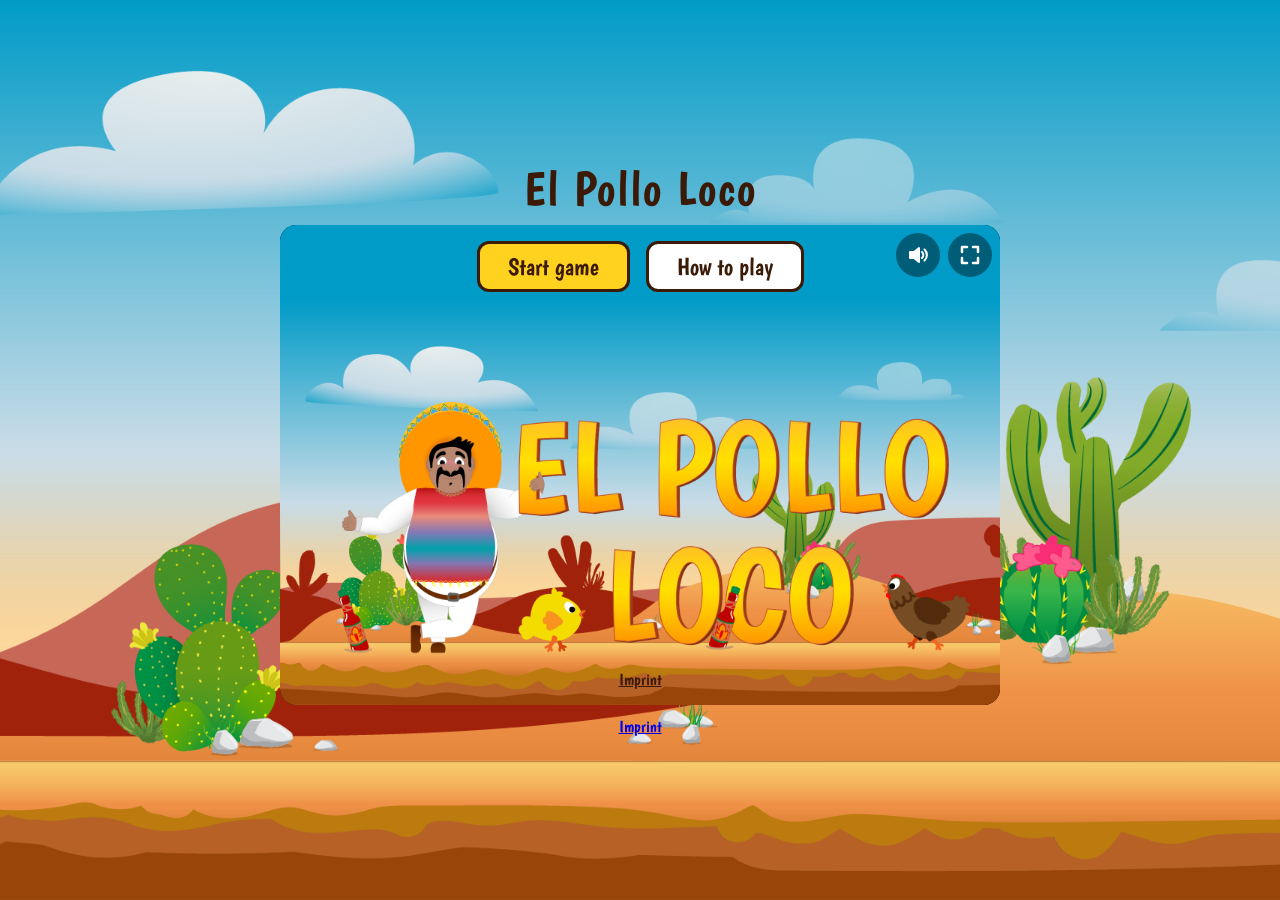
==== index.html @ 4fb9e8f5 "reupload of the game el_pollo_loco" ====
<!DOCTYPE html>
<html lang="en">

<head>
    <meta charset="UTF-8">
    <meta name="viewport" content="width=device-width, initial-scale=1.0">
    <meta name="description" content="El Pollo Loco – a 2D jump-and-run game built with JavaScript and HTML5 Canvas.">
    <title>El Pollo Loco</title>
    <link rel="icon" type="image/png" href="./assets/icons/favicon.png">
    <link rel="stylesheet" href="./css/variables.css">
    <link rel="stylesheet" href="./css/standard.css">
    <link rel="stylesheet" href="./css/font.css">
    <link rel="stylesheet" href="style.css">
    <link rel="stylesheet" href="./css/game.css">
    <link rel="stylesheet" href="./css/touch.css">
    <link rel="stylesheet" href="./css/dialog.css">
    <script src="./classes/drawable-object.class.js"></script>
    <script src="./classes/movable-object.class.js"></script>
    <script src="./classes/background-object.class.js"></script>
    <script src="./classes/cloud.class.js"></script>
    <script src="./classes/character.class.js"></script>
    <script src="./classes/chicken.class.js"></script>
    <script src="./classes/small-chicken.class.js"></script>
    <script src="./classes/endboss.class.js"></script>
    <script src="./classes/coin.class.js"></script>
    <script src="./classes/bottle.class.js"></script>
    <script src="./classes/throwable-object.class.js"></script>
    <script src="./classes/status-bar.class.js"></script>
    <script src="./classes/keyboard.class.js"></script>
    <script src="./classes/level.class.js"></script>
    <script src="./classes/sound-manager.class.js"></script>
    <script src="./classes/world.class.js"></script>
    <script src="./js/level1.js"></script>
    <script src="./js/template.js"></script>
    <script src="script.js"></script>
</head>

<body onload="init()">
    <header>
        <h1>El Pollo Loco</h1>
    </header>

    <main>
        <section class="game" id="game">
            <canvas id="canvas" width="720" height="480"></canvas>

            <section class="start-screen" id="start-screen">
                <div class="start-menu">
                    <button class="button" id="start-button" onclick="startGame()">Start game</button>
                    <button class="button button-secondary" id="how-to-play-button" onclick="openDialog()">How to play</button>
                </div>
                <a class="start-screen-link" href="imprint.html">Imprint</a>
            </section>

            <section class="end-screen d-none" id="end-screen"></section>

            <nav class="game-controls">
                <button class="icon-button" id="mute-button" onclick="toggleMute()">
                    <img id="mute-icon" src="./assets/icons/sound-on.svg" alt="Mute sound">
                </button>
                <button class="icon-button" id="fullscreen-button" onclick="toggleFullscreen()">
                    <img id="fullscreen-icon" src="./assets/icons/fullscreen-enter.svg" alt="Enter fullscreen">
                </button>
            </nav>

            <section class="touch-controls d-none" id="touch-controls">
                <div class="touch-group">
                    <button class="touch-button" oncontextmenu="return false"
                        onpointerdown="pressTouchButton('left', event)" onpointerup="releaseTouchButton('left')"
                        onpointerleave="releaseTouchButton('left')" onpointercancel="releaseTouchButton('left')">
                        <img src="./assets/icons/arrow-left.svg" alt="Walk left">
                    </button>
                    <button class="touch-button" oncontextmenu="return false"
                        onpointerdown="pressTouchButton('right', event)" onpointerup="releaseTouchButton('right')"
                        onpointerleave="releaseTouchButton('right')" onpointercancel="releaseTouchButton('right')">
                        <img src="./assets/icons/arrow-right.svg" alt="Walk right">
                    </button>
                </div>
                <div class="touch-group">
                    <button class="touch-button" oncontextmenu="return false"
                        onpointerdown="pressTouchButton('jump', event)" onpointerup="releaseTouchButton('jump')"
                        onpointerleave="releaseTouchButton('jump')" onpointercancel="releaseTouchButton('jump')">
                        <img src="./assets/icons/arrow-up.svg" alt="Jump">
                    </button>
                    <button class="touch-button" oncontextmenu="return false"
                        onpointerdown="pressTouchButton('throwBottle', event)" onpointerup="releaseTouchButton('throwBottle')"
                        onpointerleave="releaseTouchButton('throwBottle')" onpointercancel="releaseTouchButton('throwBottle')">
                        <img src="./assets/images/6_salsa_bottle/bottle_rotation/1_bottle_rotation.png" alt="Throw bottle">
                    </button>
                </div>
            </section>

            <section class="dialog-backdrop d-none" id="dialog" onclick="closeDialog()">
                <article class="dialog" role="dialog" aria-modal="true" aria-labelledby="dialog-title"
                    onclick="event.stopPropagation()">
                    <header class="dialog-header">
                        <h2 id="dialog-title">How to play</h2>
                        <button class="icon-button close-button" id="dialog-close" onclick="closeDialog()">
                            <img src="./assets/icons/close.svg" alt="Close">
                        </button>
                    </header>
                    <section>
                        <h3>The story</h3>
                        <p>
                            Pepe was enjoying a quiet siesta in the desert when Señora Gallina, the biggest and
                            angriest hen in all of Mexico, sent her flock after him. The only thing she fears is
                            Pepe's famous hot salsa. Run through the desert, collect the coins, grab every bottle of
                            salsa you can find and show Señora Gallina who is the boss!
                        </p>
                    </section>
                    <section>
                        <h3>Controls</h3>
                        <table class="controls-table">
                            <tr>
                                <th>Key</th>
                                <th>Action</th>
                            </tr>
                            <tr>
                                <td><strong>← →</strong></td>
                                <td>Walk left and right</td>
                            </tr>
                            <tr>
                                <td><strong>Space</strong> or <strong>↑</strong></td>
                                <td>Jump</td>
                            </tr>
                            <tr>
                                <td><strong>D</strong></td>
                                <td>Throw a salsa bottle</td>
                            </tr>
                        </table>
                        <p>On phones and tablets, use the buttons on the screen.</p>
                    </section>
                    <section>
                        <h3>Tips</h3>
                        <p>Jump on the chickens to defeat them. Touching them from the side hurts.</p>
                        <p>You can carry up to five bottles. Señora Gallina needs five hits.</p>
                    </section>
                </article>
            </section>
        </section>

        <section class="rotate-hint">
            <img src="./assets/icons/rotate.svg" alt="">
            <p>Turn your device to play</p>
        </section>
    </main>

    <footer>
        <a href="imprint.html">Imprint</a>
    </footer>
</body>

</html>
---- css/variables.css ----
:root {
    --color-background: #9e2a10;
    --color-title: #ffd21f;
    --color-text: #ffffff;
    --color-text-dark: #3b1a08;
    --color-button: #ffd21f;
    --color-button-hover: #ffe56e;
    --color-button-secondary: #ffffff;
    --color-button-secondary-hover: #fff3d1;
    --color-dialog: #fff8e7;
    --color-overlay: #000000a6;
    --color-icon-button: #00000066;
    --color-touch: #ffffff59;
    --color-line: #3b1a0833;
    --color-canvas: #000000;
    --color-sky: #009bc7;

    --font-main: "Boogaloo", sans-serif;

    --radius: 16px;
}
---- css/standard.css ----
* {
    margin: 0;
    padding: 0;
    box-sizing: border-box;
    scroll-behavior: smooth;
}

.d-none {
    display: none !important;
}
---- css/font.css ----
@font-face {
    font-family: "Boogaloo";
    font-style: normal;
    font-weight: 400;
    font-display: swap;
    src: url("../assets/fonts/boogaloo-regular.woff2") format("woff2");
}

body {
    font-family: var(--font-main);
}
---- style.css ----
body {
    min-height: 100vh;
    min-height: 100dvh;
    display: flex;
    flex-direction: column;
    justify-content: center;
    align-items: center;
    gap: 12px;
    padding: 16px;
    background-color: var(--color-sky);
    background-image: url("./assets/images/5_background/complete_background.png");
    background-size: cover;
    background-position: bottom;
    color: var(--color-text);
}

main {
    display: flex;
    justify-content: center;
    width: 100%;
}

h1 {
    font-size: 48px;
    font-weight: 400;
    line-height: 1;
    letter-spacing: 2px;
    color: var(--color-text-dark);
}

.button {
    padding: 8px 28px;
    border: 3px solid var(--color-text-dark);
    border-radius: 12px;
    background-color: var(--color-button);
    color: var(--color-text-dark);
    font-family: var(--font-main);
    font-size: 24px;
    cursor: pointer;
    transition: background-color 150ms ease, transform 100ms ease;
}

.button:hover {
    background-color: var(--color-button-hover);
}

.button:active {
    transform: translateY(2px);
}

.button-secondary {
    background-color: var(--color-button-secondary);
}

.button-secondary:hover {
    background-color: var(--color-button-secondary-hover);
}

.icon-button {
    width: 44px;
    height: 44px;
    display: flex;
    justify-content: center;
    align-items: center;
    border: none;
    border-radius: 50%;
    background-color: var(--color-icon-button);
    cursor: pointer;
}

.icon-button img {
    width: 24px;
    height: 24px;
}

.button:focus,
.icon-button:focus {
    outline: 3px solid var(--color-text);
    outline-offset: 2px;
}

@media screen and (max-height: 600px) {
    body {
        padding: 0;
        gap: 0;
    }

    header,
    footer {
        display: none;
    }
}
---- css/game.css ----
.game {
    display: grid;
    width: min(720px, 100%, calc((100vh - 100px) * 1.5));
    width: min(720px, 100%, calc((100dvh - 100px) * 1.5));
}

.game > * {
    grid-area: 1 / 1;
}

canvas {
    display: block;
    width: 100%;
    height: auto;
    border-radius: var(--radius);
    background-color: var(--color-canvas);
}

.start-screen {
    display: flex;
    flex-direction: column;
    justify-content: space-between;
    align-items: center;
    padding: 16px;
    border-radius: var(--radius);
    background-color: var(--color-sky);
    background-image: url("../assets/images/9_intro_outro_screens/start-screen.png");
    background-size: 100% auto;
    background-position: bottom;
    background-repeat: no-repeat;
}

.start-menu {
    display: flex;
    gap: 16px;
}

.start-screen-link {
    font-size: 16px;
    color: var(--color-text-dark);
}

.end-screen {
    display: flex;
    flex-direction: column;
    justify-content: center;
    align-items: center;
    gap: 16px;
    padding: 16px;
    border-radius: var(--radius);
    background-color: var(--color-overlay);
}

.end-screen-image {
    width: 55%;
}

.end-screen-buttons {
    display: flex;
    gap: 16px;
}

.game-controls {
    justify-self: end;
    align-self: start;
    display: flex;
    gap: 8px;
    padding: 8px;
}

.game.fullscreen {
    grid-template-columns: min(100%, 150vh);
    justify-content: center;
    align-content: center;
    background-color: var(--color-canvas);
}

.game.fullscreen canvas,
.game.fullscreen .start-screen,
.game.fullscreen .end-screen {
    border-radius: 0;
}

@media screen and (max-height: 600px) {
    .game {
        width: min(720px, 100%, 150vh);
        width: min(720px, 100%, 150dvh);
    }
}
---- css/touch.css ----
.touch-controls {
    display: none;
    align-self: end;
    justify-content: space-between;
    padding: 12px;
}

.touch-group {
    display: flex;
    gap: 12px;
}

.touch-button {
    width: 64px;
    height: 64px;
    display: flex;
    justify-content: center;
    align-items: center;
    border: none;
    border-radius: 50%;
    background-color: var(--color-touch);
    cursor: pointer;
    touch-action: none;
    user-select: none;
    -webkit-user-select: none;
    -webkit-touch-callout: none;
}

.touch-button img {
    width: 36px;
    height: 36px;
    user-select: none;
    -webkit-user-select: none;
    -webkit-touch-callout: none;
}

.rotate-hint {
    display: none;
    flex-direction: column;
    align-items: center;
    gap: 16px;
    padding: 24px;
    border-radius: var(--radius);
    background-color: var(--color-overlay);
    font-size: 28px;
    text-align: center;
}

.rotate-hint img {
    width: 96px;
    height: 96px;
}

@media screen and (max-width: 1024px), (hover: none) {
    .touch-controls {
        display: flex;
    }
}

@media screen and (orientation: portrait) and (max-width: 1024px) {
    .rotate-hint {
        display: flex;
    }

    .game {
        display: none;
    }
}

@media screen and (max-height: 420px) {
    .touch-button {
        width: 56px;
        height: 56px;
    }
}
---- css/dialog.css ----
.dialog-backdrop {
    position: fixed;
    top: 0;
    left: 0;
    z-index: 10;
    width: 100%;
    height: 100%;
    display: flex;
    justify-content: center;
    align-items: center;
    padding: 16px;
    background-color: var(--color-overlay);
}

.dialog {
    width: 100%;
    max-width: 560px;
    max-height: 100%;
    display: flex;
    flex-direction: column;
    gap: 16px;
    padding: 24px;
    overflow-y: auto;
    border-radius: var(--radius);
    background-color: var(--color-dialog);
    color: var(--color-text-dark);
    animation: dialog-in 200ms ease-out;
}

@keyframes dialog-in {
    from {
        opacity: 0;
        transform: translateY(24px);
    }

    to {
        opacity: 1;
        transform: translateY(0);
    }
}

.dialog-header {
    display: flex;
    justify-content: space-between;
    align-items: center;
}

.dialog h2 {
    font-size: 36px;
    font-weight: 400;
}

.dialog h3 {
    margin-bottom: 4px;
    font-size: 24px;
    font-weight: 400;
    color: var(--color-background);
}

.dialog p {
    font-size: 18px;
    line-height: 1.4;
}

.close-button {
    background-color: var(--color-background);
}

.controls-table {
    width: 100%;
    margin-bottom: 8px;
    border-collapse: collapse;
    font-size: 18px;
}

.controls-table th,
.controls-table td {
    padding: 6px 8px;
    border-bottom: 1px solid var(--color-line);
    text-align: left;
}

.controls-table th {
    font-weight: 400;
    color: var(--color-background);
}
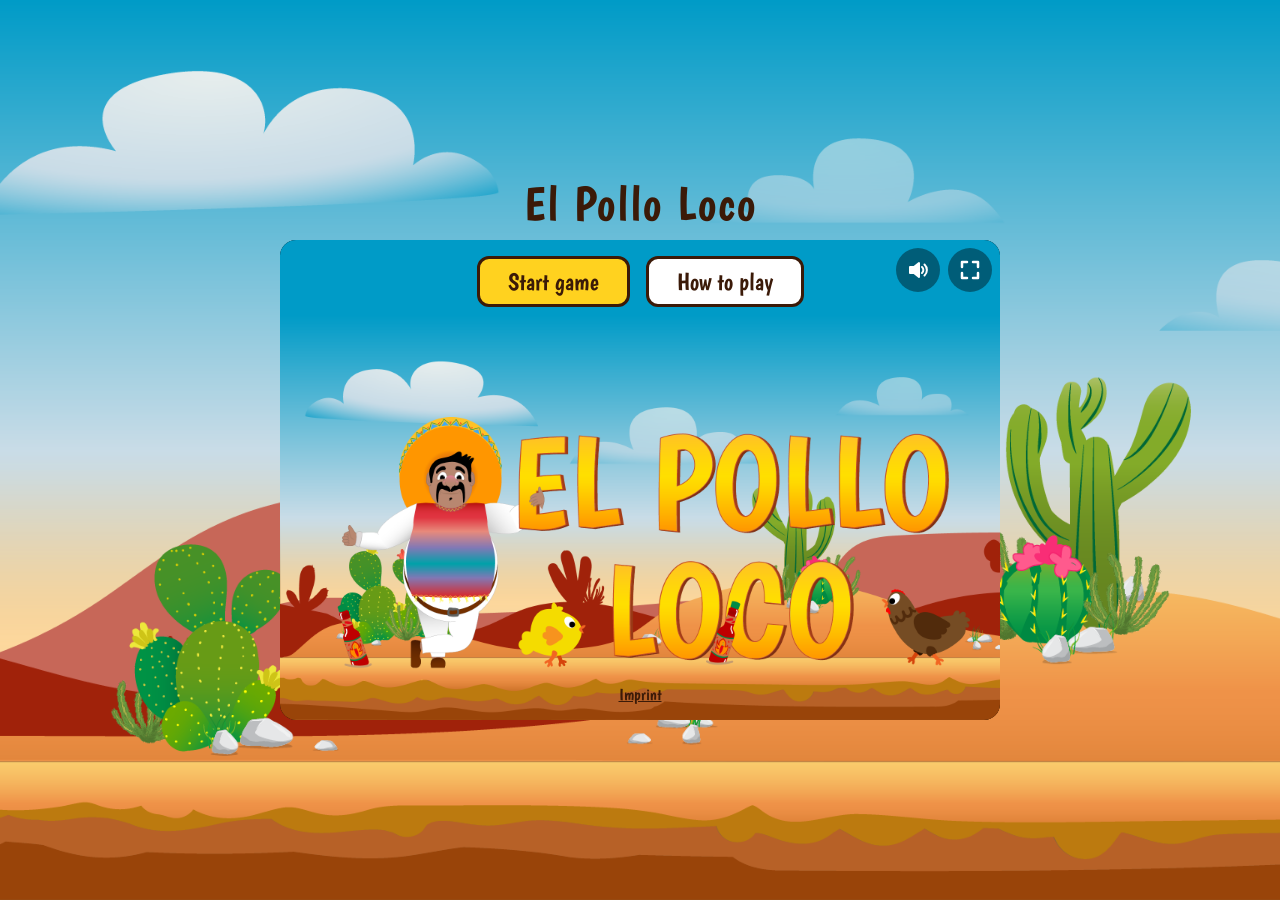
==== commit 839cd7cf: "fix: remove duplicate imprint link from footer" ====
--- a/index.html
+++ b/index.html
@@ -144,10 +144,6 @@
             <p>Turn your device to play</p>
         </section>
     </main>
-
-    <footer>
-        <a href="imprint.html">Imprint</a>
-    </footer>
 </body>
 
 </html>
--- a/style.css
+++ b/style.css
@@ -85,8 +85,7 @@
         gap: 0;
     }
 
-    header,
-    footer {
+    header {
         display: none;
     }
 }
